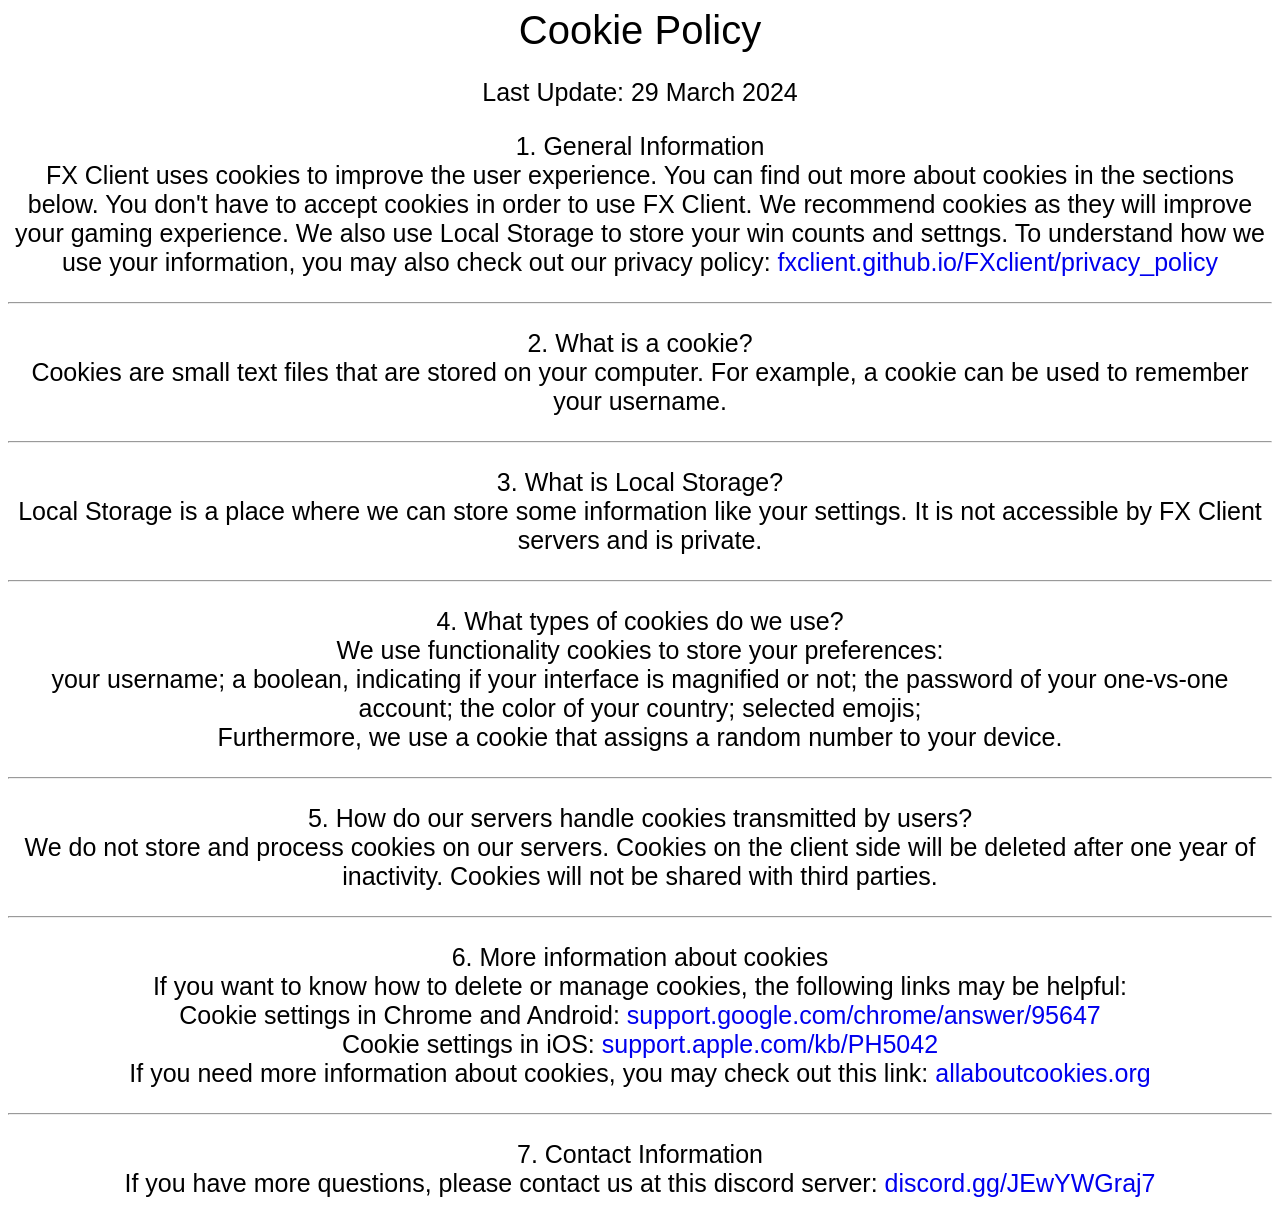
==== cookie_policy/index.html @ 6e8b3750 "CN Client public shell (clean single-commit history)" ====
<!DOCTYPE html>
<html lang="en">
<head>
    <meta charset="UTF-8">
    <meta http-equiv="X-UA-Compatible" content="IE=edge">
    <meta name="viewport" content="width=device-width, initial-scale=1.0">
    <meta name="og:image" content="https://fxclient.github.io/FXclient/assets/logo.png" />
    <meta property="og:image" content="https://fxclient.github.io/FXclient/assets/logo.png">
    <link rel="shortcut icon" href="https://fxclient.github.io/FXclient/favicon.ico" type="image/x-icon">
    <meta property="og:title" content="FX Client">
    <meta name="description" content="FX Client Cookie Policy">
    <title>FX Client - Cookie Policy</title>
    <style>
        body {
            text-align: center;
            background-color: #fff;
            color: #000;
            font-size: 25px;
            font-family: 'Gill Sans', 'Gill Sans MT', Calibri, 'Trebuchet MS', sans-serif;
            display: block;
        }
        #dd {
            text-align: center;
            background-color: #fff;
            color: #000;
            font-size: 40px;
            font-family: 'Gill Sans', 'Gill Sans MT', Calibri, 'Trebuchet MS', sans-serif;
            display: block;
        }
        a {
            text-decoration: none;
            transition: 0.2s;
        }
        
        a:hover {
            text-decoration: underline;
            color: red;
        }
    </style>
</head>
<body>
    <span id="dd">Cookie Policy</span>

<p>Last Update: 29 March 2024</p>


<p>1. General Information
<br />
FX Client uses cookies to improve the user experience. You can find out more about cookies in the sections below.

You don't have to accept cookies in order to use FX Client. We recommend cookies as they will improve your gaming experience.

We also use Local Storage to store your win counts and settngs.

To understand how we use your information, you may also check out our privacy policy: <a href="https://fxclient.github.io/FXclient/privacy_policy">fxclient.github.io/FXclient/privacy_policy</a>
</p>
<hr />
<p>2. What is a cookie?
<br />
Cookies are small text files that are stored on your computer. For example, a cookie can be used to remember your username.
</p>
<hr />
<p>3. What is Local Storage?
    <br />
    Local Storage is a place where we can store some information like your settings. It is not accessible by FX Client servers and is private.
    </p>
    <hr />
<p>
4. What types of cookies do we use?
<br />
We use functionality cookies to store your preferences:
<br>
your username; 
a boolean, indicating if your interface is magnified or not; 
the password of your one-vs-one account; 
the color of your country; 
selected emojis; 
<br>
Furthermore, we use a cookie that assigns a random number to your device.
<br />
</p>
<hr />
<p>
5. How do our servers handle cookies transmitted by users?
<br />
We do not store and process cookies on our servers. Cookies on the client side will be deleted after one year of inactivity. Cookies will not be shared with third parties.
</p>
<hr />
<p>
6. More information about cookies
<br />
If you want to know how to delete or manage cookies, the following links may be helpful:
<br />
Cookie settings in Chrome and Android: <a href="https://support.google.com/chrome/answer/95647">support.google.com/chrome/answer/95647</a>
<br />
Cookie settings in iOS: <a href="http://support.apple.com/kb/PH5042">support.apple.com/kb/PH5042</a>
<br />
If you need more information about cookies, you may check out this link: <a href="http://www.allaboutcookies.org/">allaboutcookies.org</a>

</p>
<hr/>
<p>
7. Contact Information
<br />
If you have more questions, please contact us at this discord server: <a href="https://discord.gg/JEwYWGraj7">discord.gg/JEwYWGraj7</a>
</p>
</body>
</html>
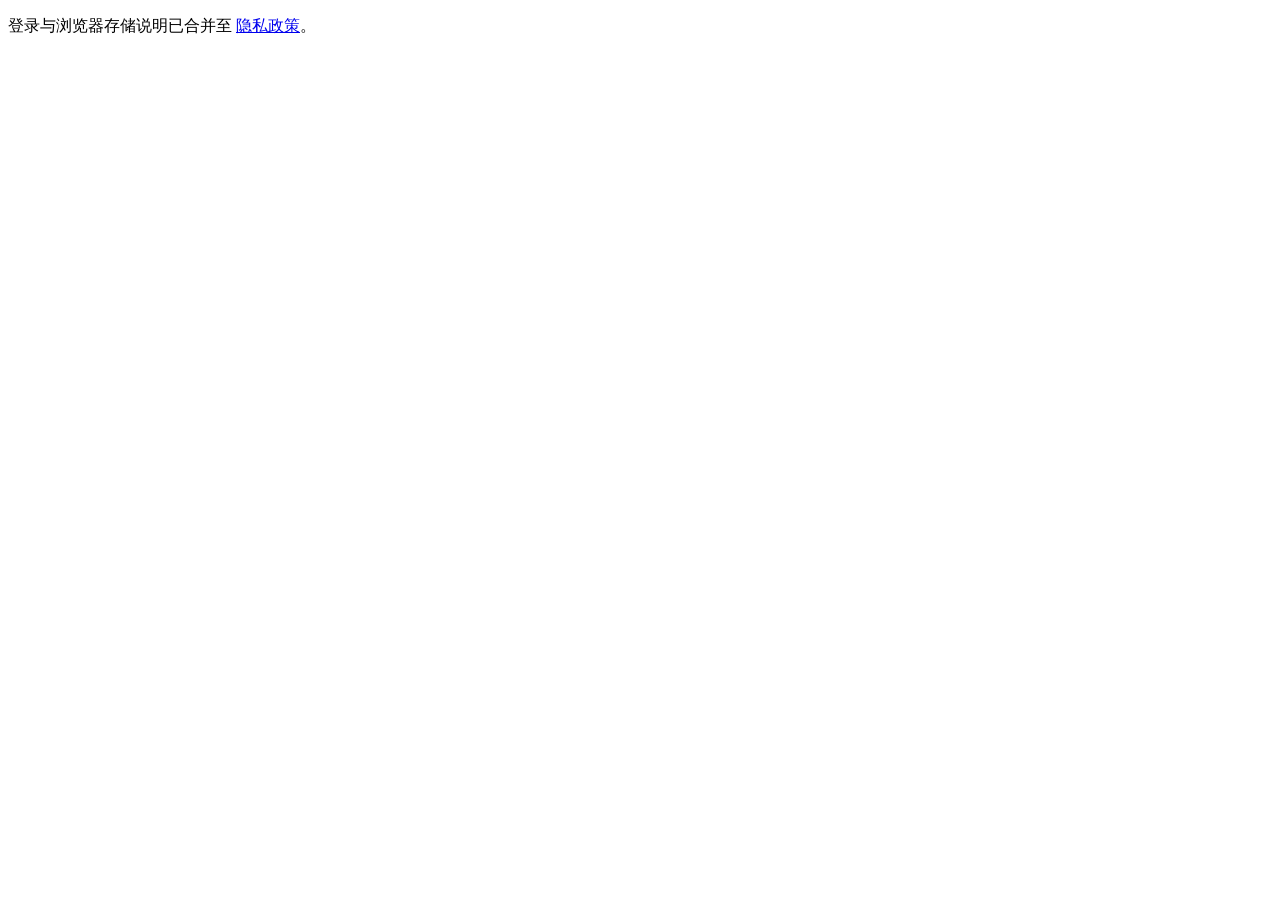
==== commit 2eb6429e: "Pages build" ====
--- a/cookie_policy/index.html
+++ b/cookie_policy/index.html
@@ -1,108 +1 @@
-<!DOCTYPE html>
-<html lang="en">
-<head>
-    <meta charset="UTF-8">
-    <meta http-equiv="X-UA-Compatible" content="IE=edge">
-    <meta name="viewport" content="width=device-width, initial-scale=1.0">
-    <meta name="og:image" content="https://fxclient.github.io/FXclient/assets/logo.png" />
-    <meta property="og:image" content="https://fxclient.github.io/FXclient/assets/logo.png">
-    <link rel="shortcut icon" href="https://fxclient.github.io/FXclient/favicon.ico" type="image/x-icon">
-    <meta property="og:title" content="FX Client">
-    <meta name="description" content="FX Client Cookie Policy">
-    <title>FX Client - Cookie Policy</title>
-    <style>
-        body {
-            text-align: center;
-            background-color: #fff;
-            color: #000;
-            font-size: 25px;
-            font-family: 'Gill Sans', 'Gill Sans MT', Calibri, 'Trebuchet MS', sans-serif;
-            display: block;
-        }
-        #dd {
-            text-align: center;
-            background-color: #fff;
-            color: #000;
-            font-size: 40px;
-            font-family: 'Gill Sans', 'Gill Sans MT', Calibri, 'Trebuchet MS', sans-serif;
-            display: block;
-        }
-        a {
-            text-decoration: none;
-            transition: 0.2s;
-        }
-        
-        a:hover {
-            text-decoration: underline;
-            color: red;
-        }
-    </style>
-</head>
-<body>
-    <span id="dd">Cookie Policy</span>
-
-<p>Last Update: 29 March 2024</p>
-
-
-<p>1. General Information
-<br />
-FX Client uses cookies to improve the user experience. You can find out more about cookies in the sections below.
-
-You don't have to accept cookies in order to use FX Client. We recommend cookies as they will improve your gaming experience.
-
-We also use Local Storage to store your win counts and settngs.
-
-To understand how we use your information, you may also check out our privacy policy: <a href="https://fxclient.github.io/FXclient/privacy_policy">fxclient.github.io/FXclient/privacy_policy</a>
-</p>
-<hr />
-<p>2. What is a cookie?
-<br />
-Cookies are small text files that are stored on your computer. For example, a cookie can be used to remember your username.
-</p>
-<hr />
-<p>3. What is Local Storage?
-    <br />
-    Local Storage is a place where we can store some information like your settings. It is not accessible by FX Client servers and is private.
-    </p>
-    <hr />
-<p>
-4. What types of cookies do we use?
-<br />
-We use functionality cookies to store your preferences:
-<br>
-your username; 
-a boolean, indicating if your interface is magnified or not; 
-the password of your one-vs-one account; 
-the color of your country; 
-selected emojis; 
-<br>
-Furthermore, we use a cookie that assigns a random number to your device.
-<br />
-</p>
-<hr />
-<p>
-5. How do our servers handle cookies transmitted by users?
-<br />
-We do not store and process cookies on our servers. Cookies on the client side will be deleted after one year of inactivity. Cookies will not be shared with third parties.
-</p>
-<hr />
-<p>
-6. More information about cookies
-<br />
-If you want to know how to delete or manage cookies, the following links may be helpful:
-<br />
-Cookie settings in Chrome and Android: <a href="https://support.google.com/chrome/answer/95647">support.google.com/chrome/answer/95647</a>
-<br />
-Cookie settings in iOS: <a href="http://support.apple.com/kb/PH5042">support.apple.com/kb/PH5042</a>
-<br />
-If you need more information about cookies, you may check out this link: <a href="http://www.allaboutcookies.org/">allaboutcookies.org</a>
-
-</p>
-<hr/>
-<p>
-7. Contact Information
-<br />
-If you have more questions, please contact us at this discord server: <a href="https://discord.gg/JEwYWGraj7">discord.gg/JEwYWGraj7</a>
-</p>
-</body>
-</html>+<!doctype html><html lang="zh-CN"><meta charset="utf-8"><meta name="viewport" content="width=device-width,initial-scale=1"><title>CN Client 登录与浏览器存储</title><body><p>登录与浏览器存储说明已合并至 <a href="../privacy_policy/">隐私政策</a>。</p></body></html>
